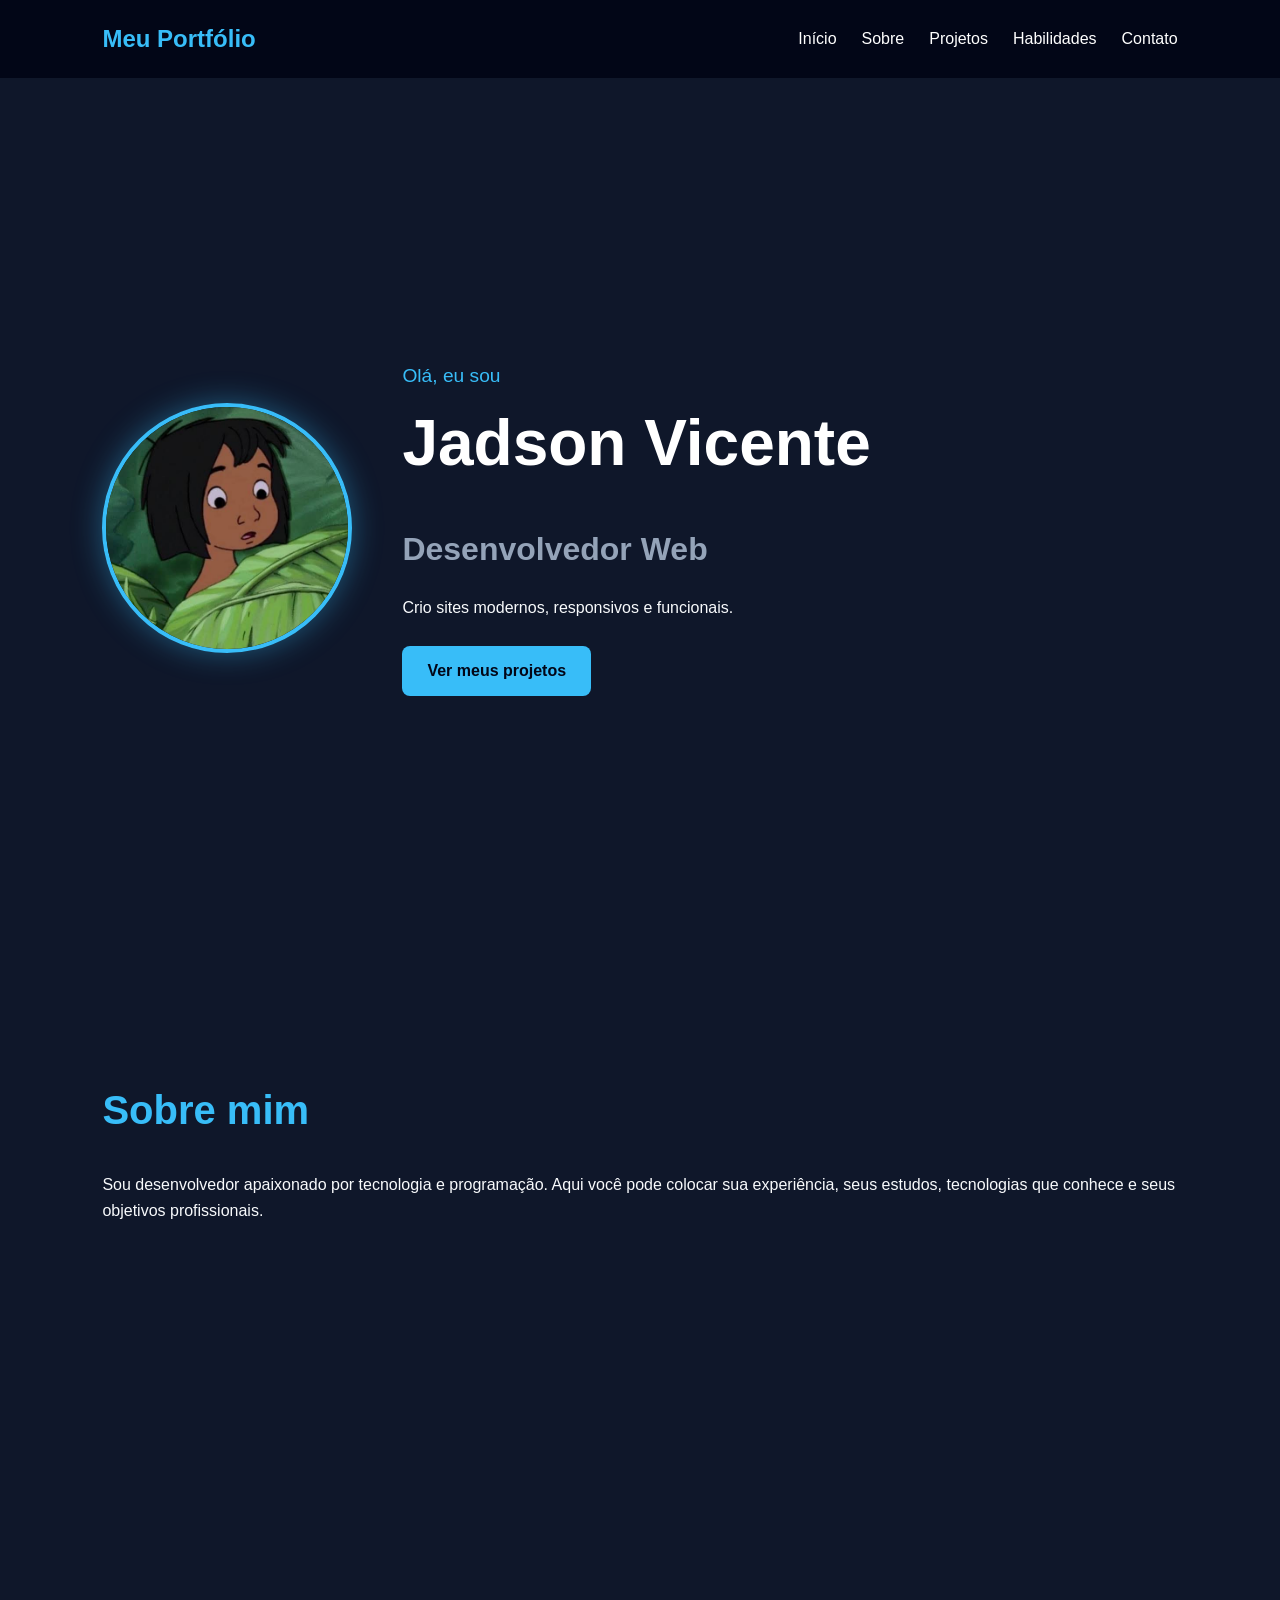
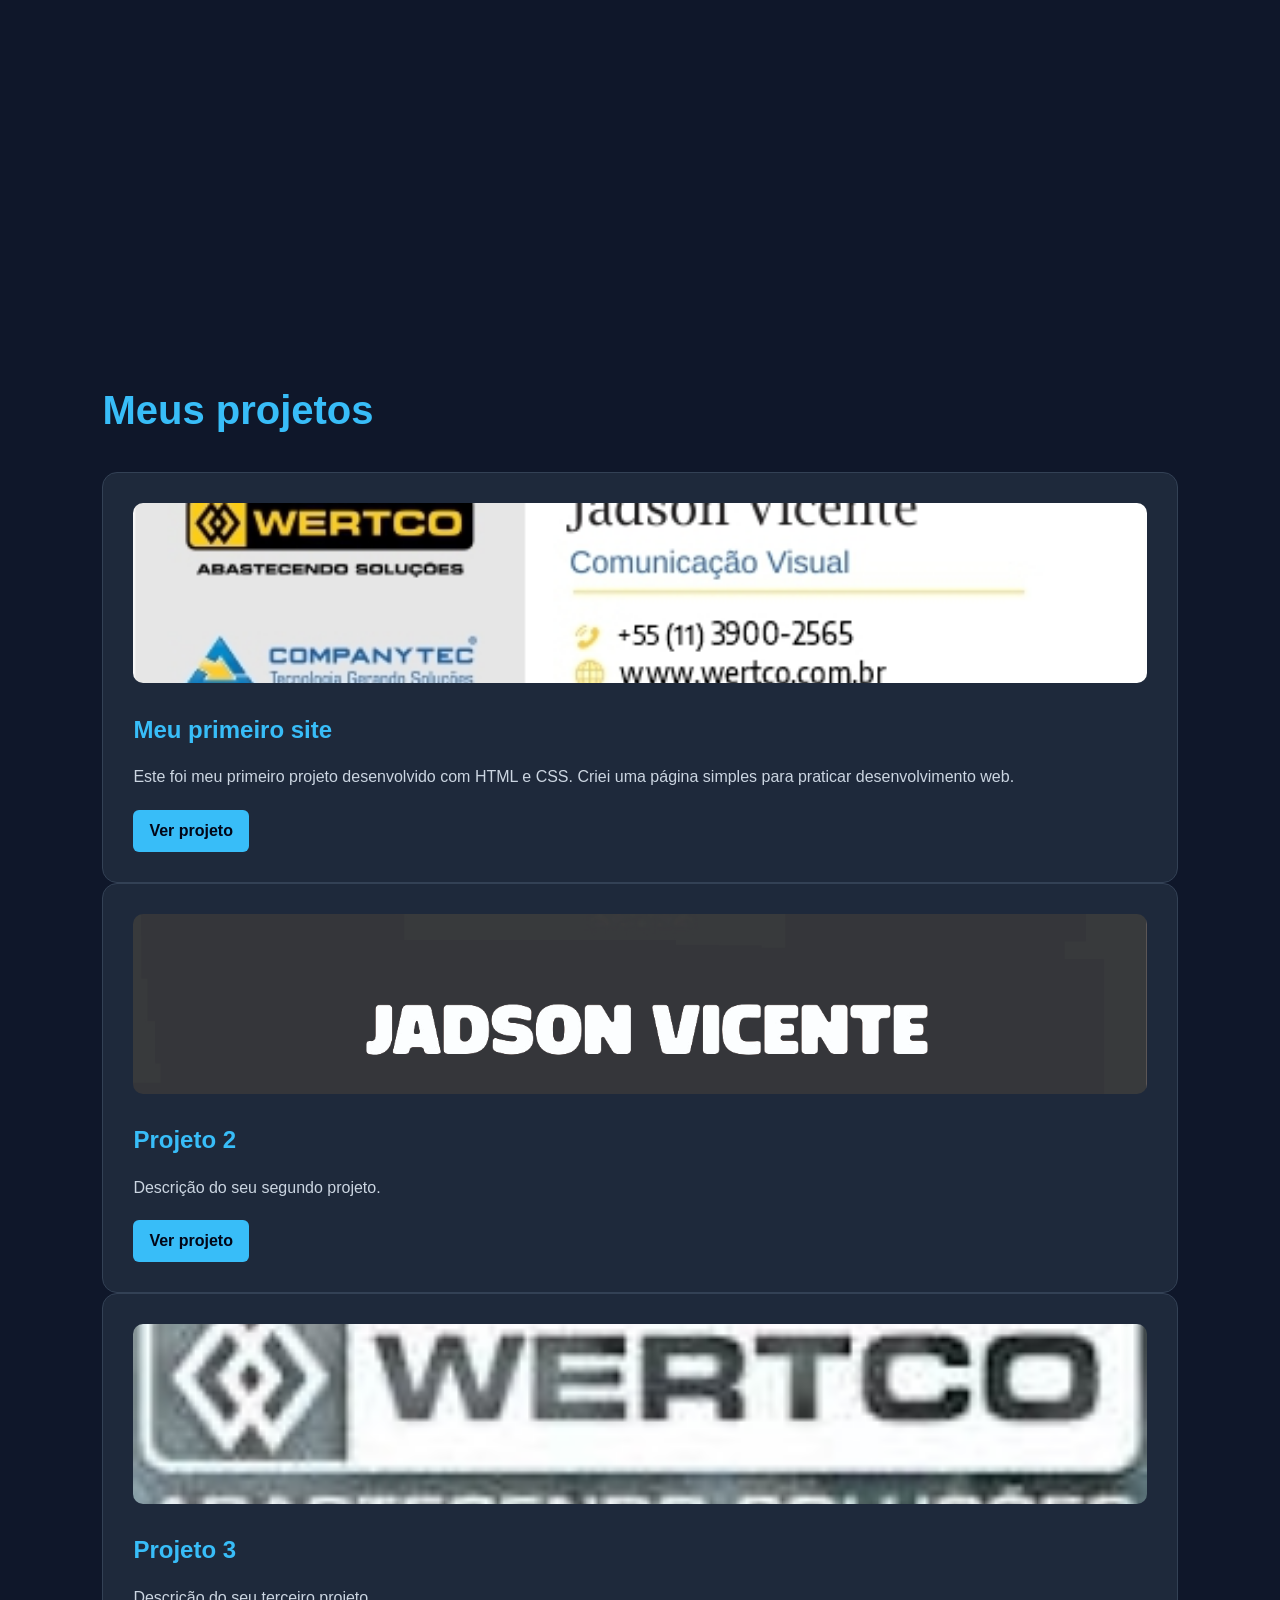
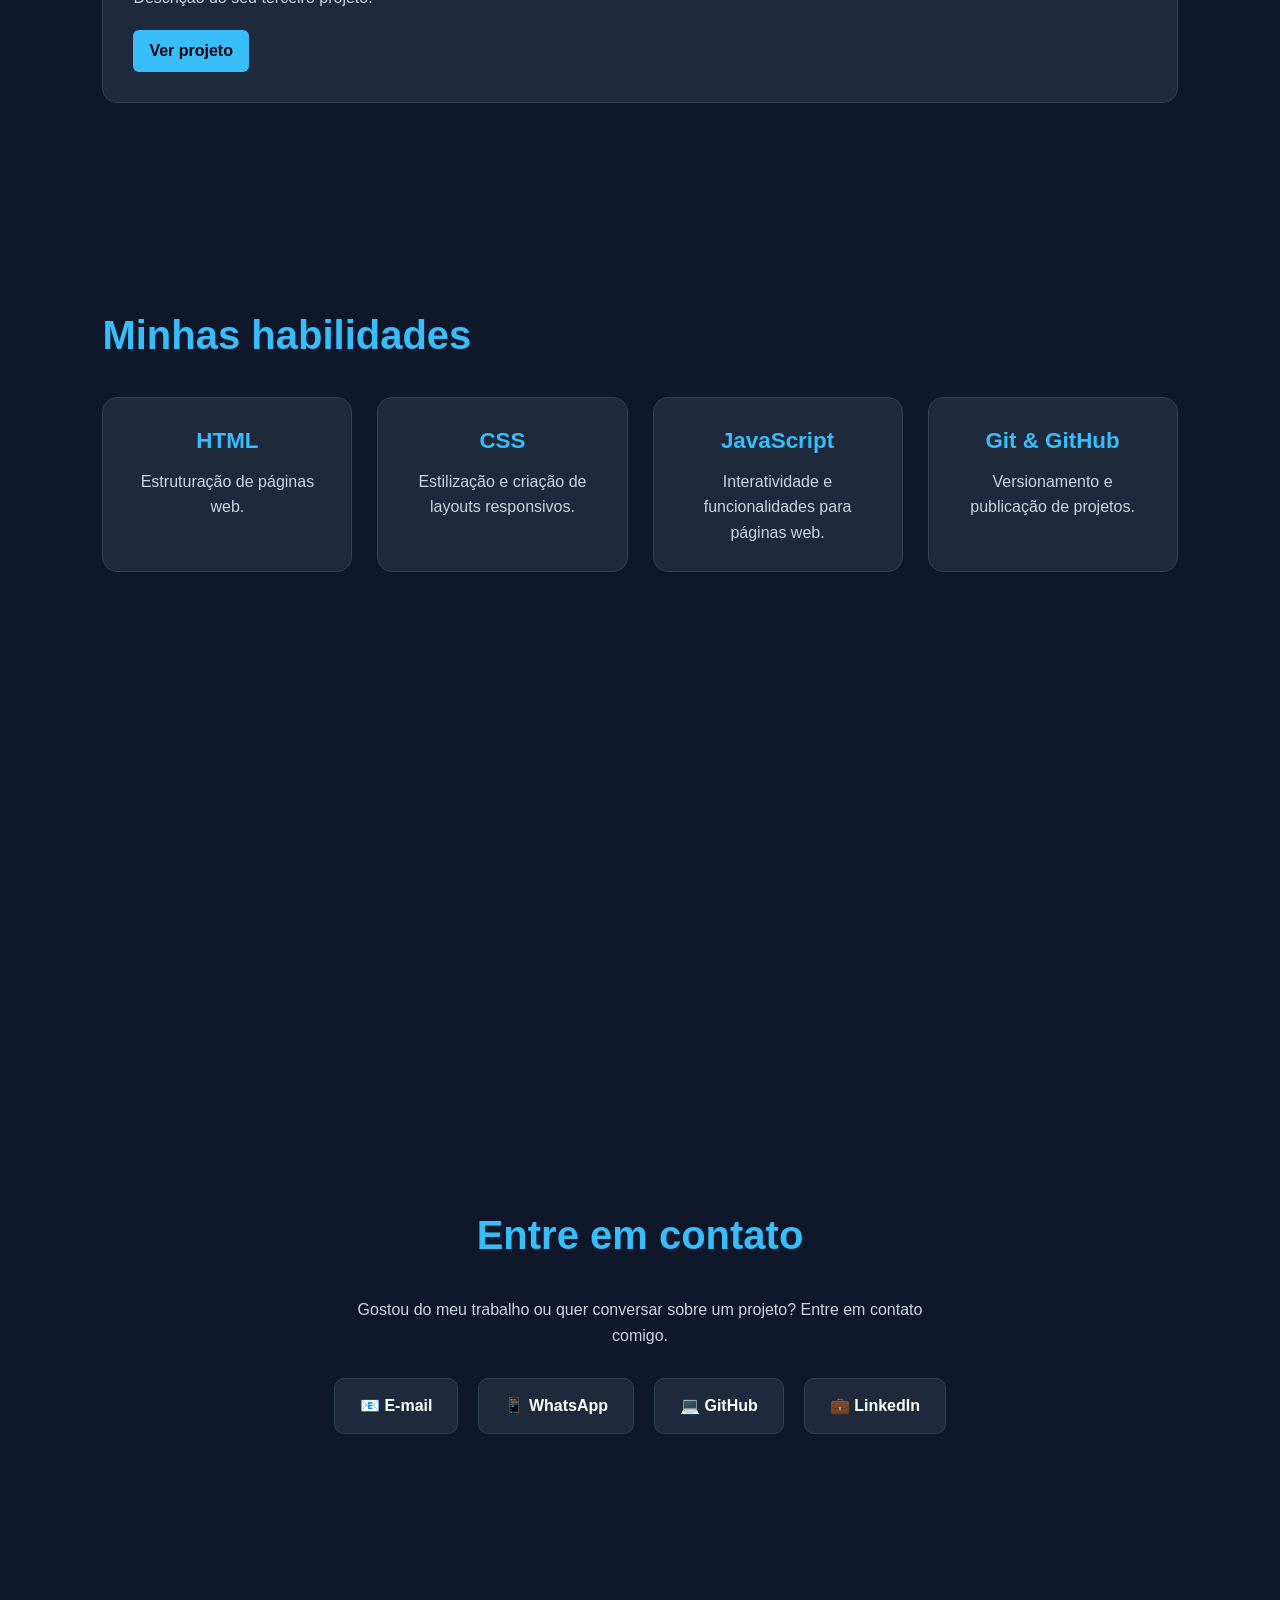
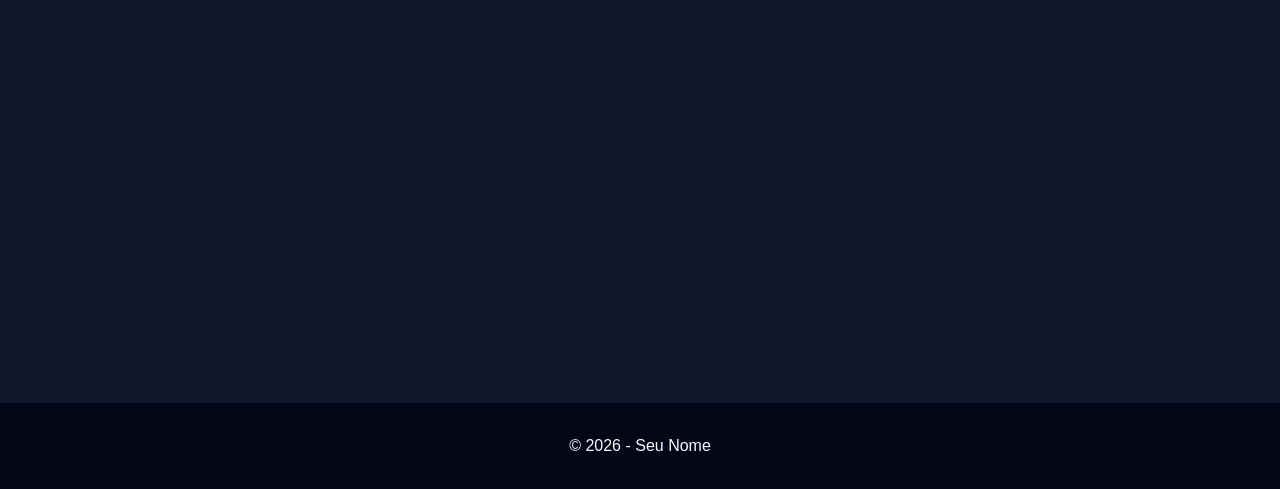
==== Portfolio/index.html @ 1eb8af99 "Add files via upload" ====
<!DOCTYPE html>
<html lang="pt-BR">
<head>
    <meta charset="UTF-8">
    <meta name="viewport" content="width=device-width, initial-scale=1.0">
    <title>Meu Portfólio</title>
    <link rel="stylesheet" href="style.css">
</head>

<body>

    <header>
        <nav>
            <h1>Meu Portfólio</h1>

            <ul>
                <li><a href="#inicio">Início</a></li>
                <li><a href="#sobre">Sobre</a></li>
                <li><a href="#projetos">Projetos</a></li>
                <li><a href="#habilidades">Habilidades</a></li>
                <li><a href="#contato">Contato</a></li>
            </ul>
        </nav>
    </header>

    <main>

        <section id="inicio" class="hero">
            <img src="img/perfil.jpg" alt="Foto de perfil">

            <div>
                <p>Olá, eu sou</p>
                <h2>Jadson Vicente</h2>
                <h3>Desenvolvedor Web</h3>

                <p>
                    Crio sites modernos, responsivos e funcionais.
                </p>

                <a href="#projetos" class="botao">
                    Ver meus projetos
                </a>
            </div>
        </section>

        <section id="sobre">
            <h2>Sobre mim</h2>

            <p>
                Sou desenvolvedor apaixonado por tecnologia e programação.
                Aqui você pode colocar sua experiência, seus estudos,
                tecnologias que conhece e seus objetivos profissionais.
            </p>
        </section>

        <section id="projetos">
            <h2>Meus projetos</h2>

        <div class="projeto">
            <img src="img/projeto1.jpg" alt="Imagem do meu primeiro projeto">


         <h3>Meu primeiro site</h3>

         <p>
           Este foi meu primeiro projeto desenvolvido com HTML e CSS.
           Criei uma página simples para praticar desenvolvimento web.
        </p>

        <a href="https://github.com/flyermacaco-ux/meu-portfolio/tree/main/Portfolio">Ver projeto</a>
        </div>


                <article class="projeto">
                    <img src="img/projeto2.jpg" alt="Imagem do segundo projeto">


                    <h3>Projeto 2</h3>
                    <p>Descrição do seu segundo projeto.</p>
                    <a href="#">Ver projeto</a>
                </article>

                <article class="projeto">
                    <img src="img/projeto3.jpg" alt="Imagem do terceiro projeto">


                    <h3>Projeto 3</h3>
                    <p>Descrição do seu terceiro projeto.</p>
                    <a href="#">Ver projeto</a>
                </article>

            </div>
        </section>

        <section id="habilidades">
    <h2>Minhas habilidades</h2>

    <div class="habilidades">

        <div class="habilidade">
            <h3>HTML</h3>
            <p>Estruturação de páginas web.</p>
        </div>

        <div class="habilidade">
            <h3>CSS</h3>
            <p>Estilização e criação de layouts responsivos.</p>
        </div>

        <div class="habilidade">
            <h3>JavaScript</h3>
            <p>Interatividade e funcionalidades para páginas web.</p>
        </div>

        <div class="habilidade">
            <h3>Git & GitHub</h3>
            <p>Versionamento e publicação de projetos.</p>
        </div>

    </div>
</section>


    <section id="contato" class="contato">

    <h2>Entre em contato</h2>

    <p>
        Gostou do meu trabalho ou quer conversar sobre um projeto?
        Entre em contato comigo.
    </p>

    <div class="contatos">

        <a href="mailto:seuemail@email.com" class="contato-botao">
            📧 E-mail
        </a>

        <a href="https://wa.me/5511959188056" 
           target="_blank" 
           class="contato-botao">
            📱 WhatsApp
        </a>

        <a href="https://github.com/flyermacaco-ux" 
           target="_blank" 
           class="contato-botao">
            💻 GitHub
        </a>

        <a href="#" 
           target="_blank" 
           class="contato-botao">
            💼 LinkedIn
        </a>

    </div>

</section>

    </main>

    <footer>
        <p>© 2026 - Seu Nome</p>
    </footer>

    <script src="script.js"></script>
</body>
</html>
---- Portfolio/style.css ----
* {
    margin: 0;
    padding: 0;
    box-sizing: border-box;
}

html {
    scroll-behavior: smooth;
}

body {
    font-family: Arial, sans-serif;
    background: #0f172a;
    color: #f8fafc;
    line-height: 1.6;
}

header {
    background: #020617;
    padding: 20px 8%;
    position: sticky;
    top: 0;
    z-index: 1000;
}

nav {
    display: flex;
    justify-content: space-between;
    align-items: center;
}

nav h1 {
    color: #38bdf8;
}

nav ul {
    display: flex;
    gap: 25px;
    list-style: none;
}

nav a {
    color: white;
    text-decoration: none;
}

nav a:hover {
    color: #38bdf8;
}

section {
    min-height: 100vh;
    padding: 100px 8%;
}

.hero {
    display: flex;
    align-items: center;
}

.hero p:first-child {
    color: #38bdf8;
    font-size: 1.2rem;
}

.hero h2 {
    font-size: 4rem;
    color: white;
}

.hero h3 {
    font-size: 2rem;
    color: #94a3b8;
    margin-bottom: 20px;
}

.botao {
    display: inline-block;
    margin-top: 25px;
    padding: 12px 25px;
    background: #38bdf8;
    color: #020617;
    text-decoration: none;
    border-radius: 8px;
    font-weight: bold;
}

.botao:hover {
    background: #0ea5e9;
}

section h2 {
    font-size: 2.5rem;
    margin-bottom: 30px;
    color: #38bdf8;
}

.projetos {
    display: grid;
    grid-template-columns: repeat(3, 1fr);
    gap: 25px;
}

.projeto {
    background: #1e293b;
    padding: 30px;
    border-radius: 15px;
    border: 1px solid #334155;
    transition: 0.3s ease;
}

.projeto:hover {
    transform: translateY(-10px);
    border-color: #38bdf8;
    box-shadow: 0 10px 30px rgba(56, 189, 248, 0.15);
}

.projeto h3 {
    color: #38bdf8;
    font-size: 1.5rem;
    margin-bottom: 15px;
}

.projeto p {
    color: #cbd5e1;
}

.projeto a {
    display: inline-block;
    margin-top: 20px;
    padding: 8px 16px;
    background: #38bdf8;
    color: #020617;
    text-decoration: none;
    border-radius: 6px;
    font-weight: bold;
    transition: 0.3s;
}

.projeto a:hover {
    background: #7dd3fc;
}


footer {
    text-align: center;
    padding: 30px;
    background: #020617;
}

@media (max-width: 768px) {

    .habilidades {
        grid-template-columns: 1fr;
    }

    nav {
        flex-direction: column;
        gap: 15px;
    }

    nav ul {
        gap: 12px;
        flex-wrap: wrap;
        justify-content: center;
    }

    .hero h2 {
        font-size: 3rem;
    }

    .projetos {
        grid-template-columns: 1fr;
    }
}

.hero img {
    width: 250px;
    height: 250px;
    object-fit: cover;
    border-radius: 50%;
    border: 4px solid #38bdf8;
    margin-right: 50px;
    box-shadow: 0 0 30px rgba(56, 189, 248, 0.4);
}

.projeto img {
    width: 100%;
    height: 180px;
    object-fit: cover;
    border-radius: 10px;
    margin-bottom: 20px;
}

.habilidades {
    display: grid;
    grid-template-columns: repeat(4, 1fr);
    gap: 25px;
}

.habilidade {
    background: #1e293b;
    padding: 25px;
    border-radius: 15px;
    border: 1px solid #334155;
    text-align: center;
    transition: 0.3s ease;
}

.habilidade:hover {
    transform: translateY(-8px);
    border-color: #38bdf8;
    box-shadow: 0 10px 30px rgba(56, 189, 248, 0.15);
}

.habilidade h3 {
    color: #38bdf8;
    font-size: 1.4rem;
    margin-bottom: 10px;
}

.habilidade p {
    color: #cbd5e1;
}

.contato {
    text-align: center;
}

.contato > p {
    max-width: 600px;
    margin: 0 auto 30px;
    color: #cbd5e1;
}

.contatos {
    display: flex;
    justify-content: center;
    gap: 20px;
    flex-wrap: wrap;
}

.contato-botao {
    display: inline-block;
    padding: 14px 25px;
    background: #1e293b;
    color: white;
    text-decoration: none;
    border: 1px solid #334155;
    border-radius: 10px;
    font-weight: bold;
    transition: 0.3s ease;
}

.contato-botao:hover {
    transform: translateY(-5px);
    border-color: #38bdf8;
    color: #38bdf8;
    box-shadow: 0 10px 25px rgba(56, 189, 248, 0.15);
}
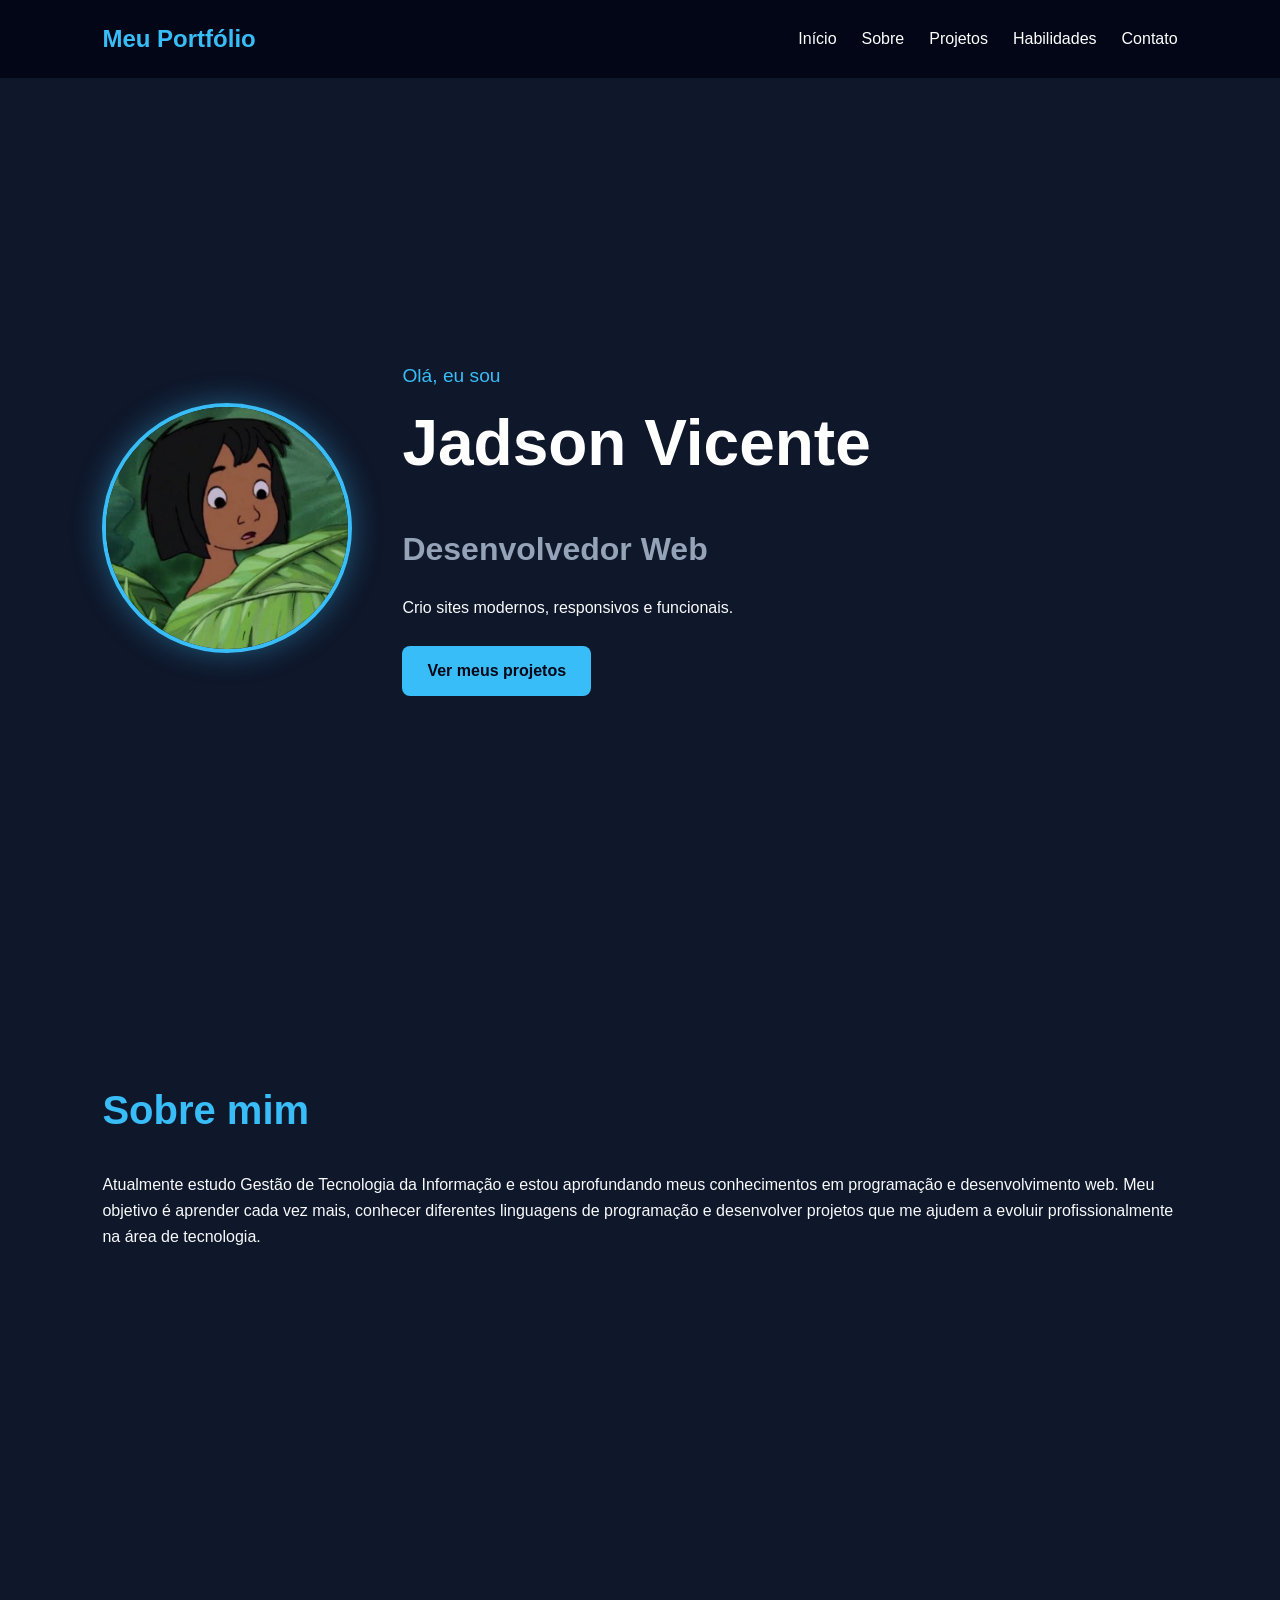
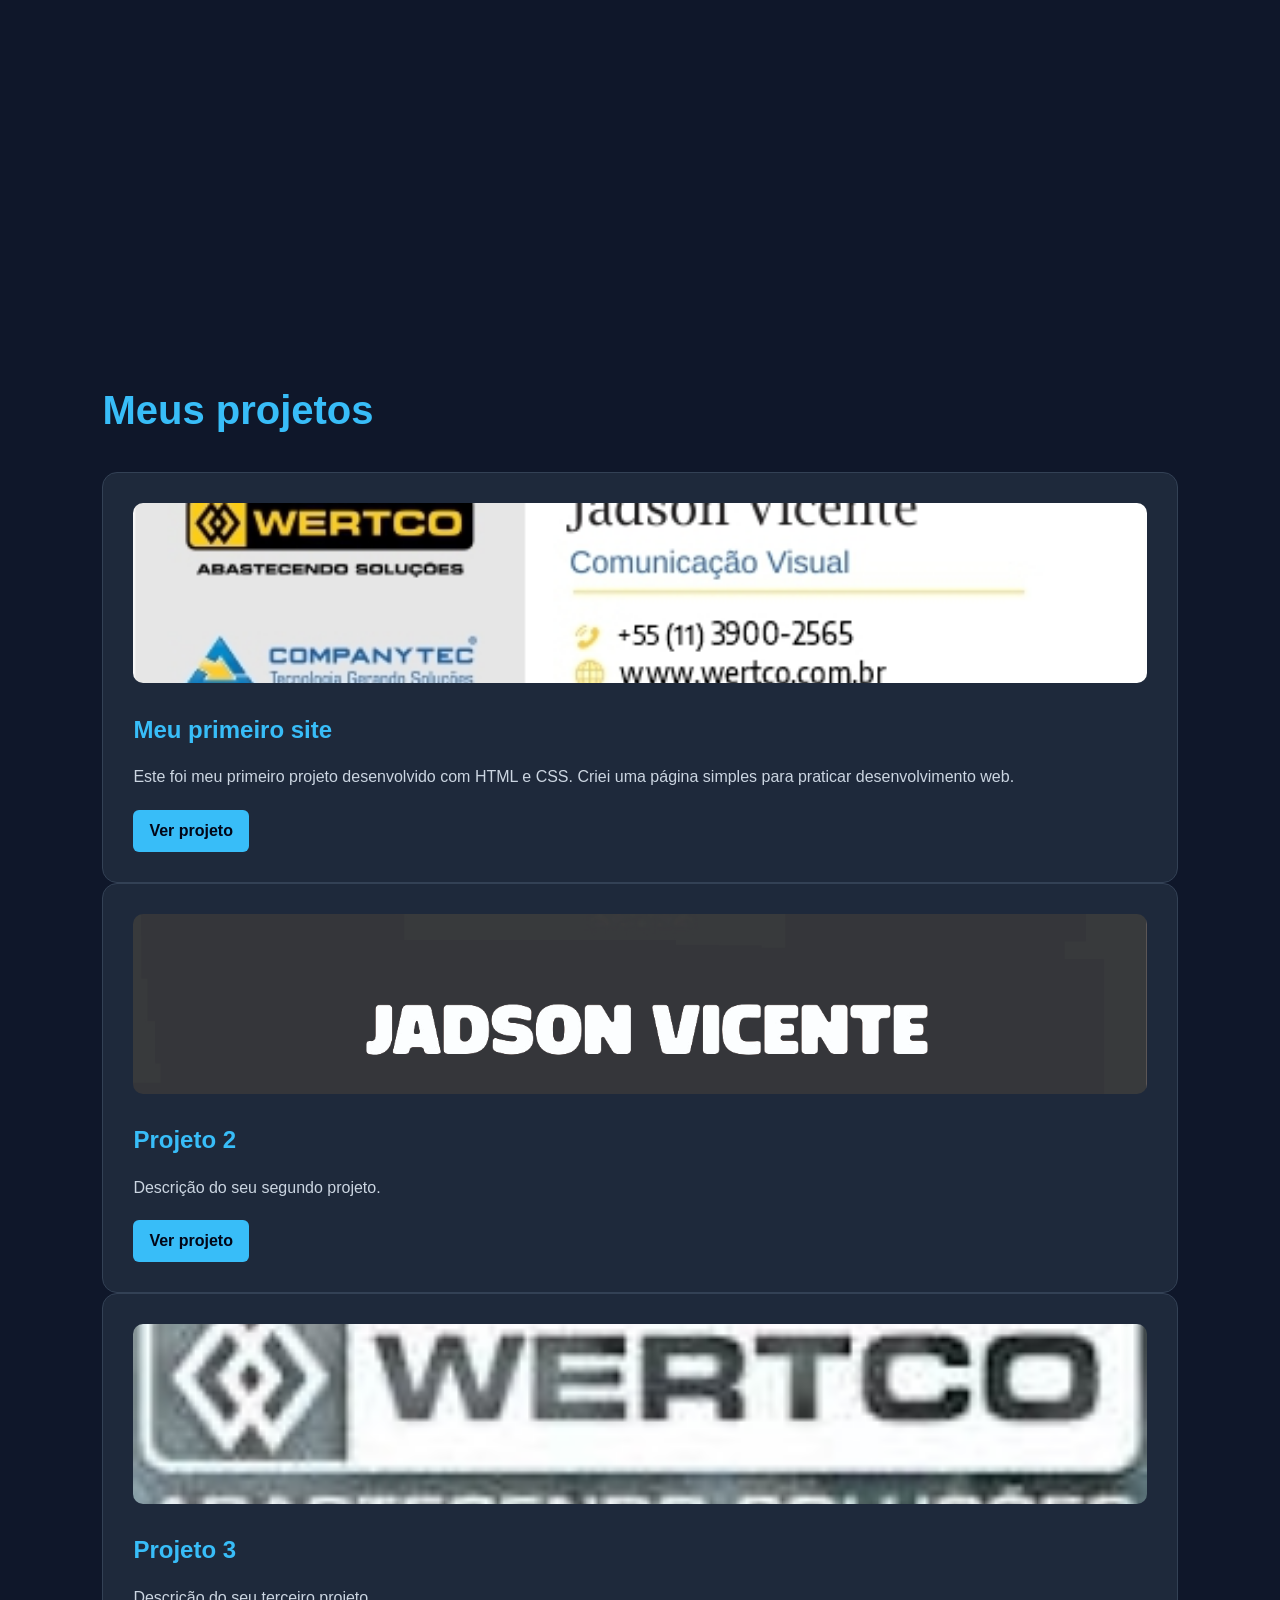
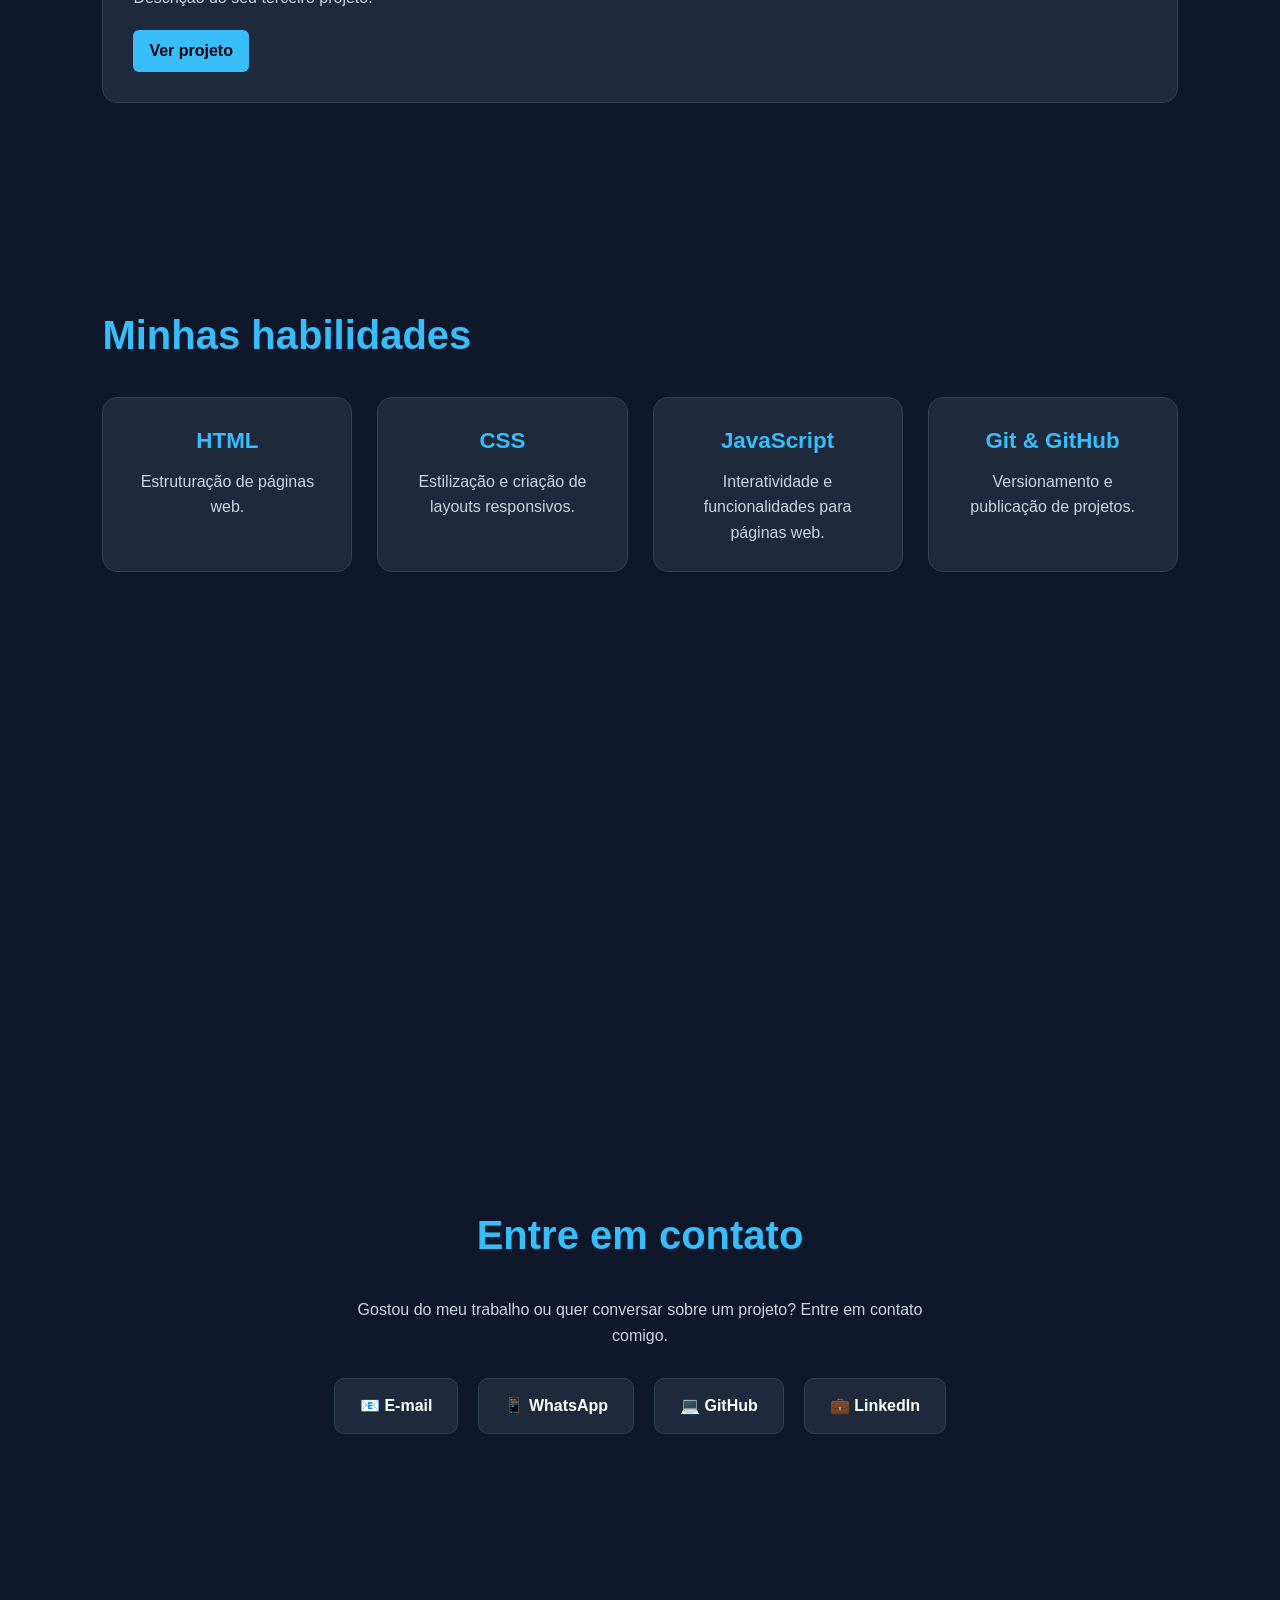
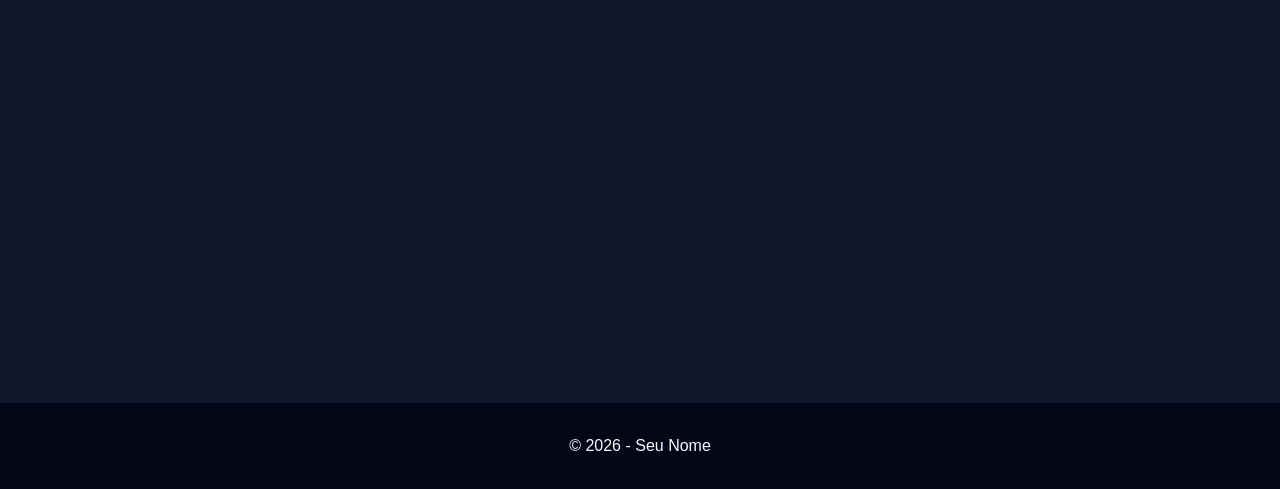
==== commit 04f45ac3: "Update index.html" ====
--- a/Portfolio/index.html
+++ b/Portfolio/index.html
@@ -47,9 +47,11 @@
             <h2>Sobre mim</h2>
 
             <p>
-                Sou desenvolvedor apaixonado por tecnologia e programação.
-                Aqui você pode colocar sua experiência, seus estudos,
-                tecnologias que conhece e seus objetivos profissionais.
+              Atualmente estudo Gestão de Tecnologia da Informação e estou
+                aprofundando meus conhecimentos em programação e desenvolvimento web.
+                Meu objetivo é aprender cada vez mais, conhecer diferentes linguagens
+                de programação e desenvolver projetos que me ajudem a evoluir
+                profissionalmente na área de tecnologia.
             </p>
         </section>
 
